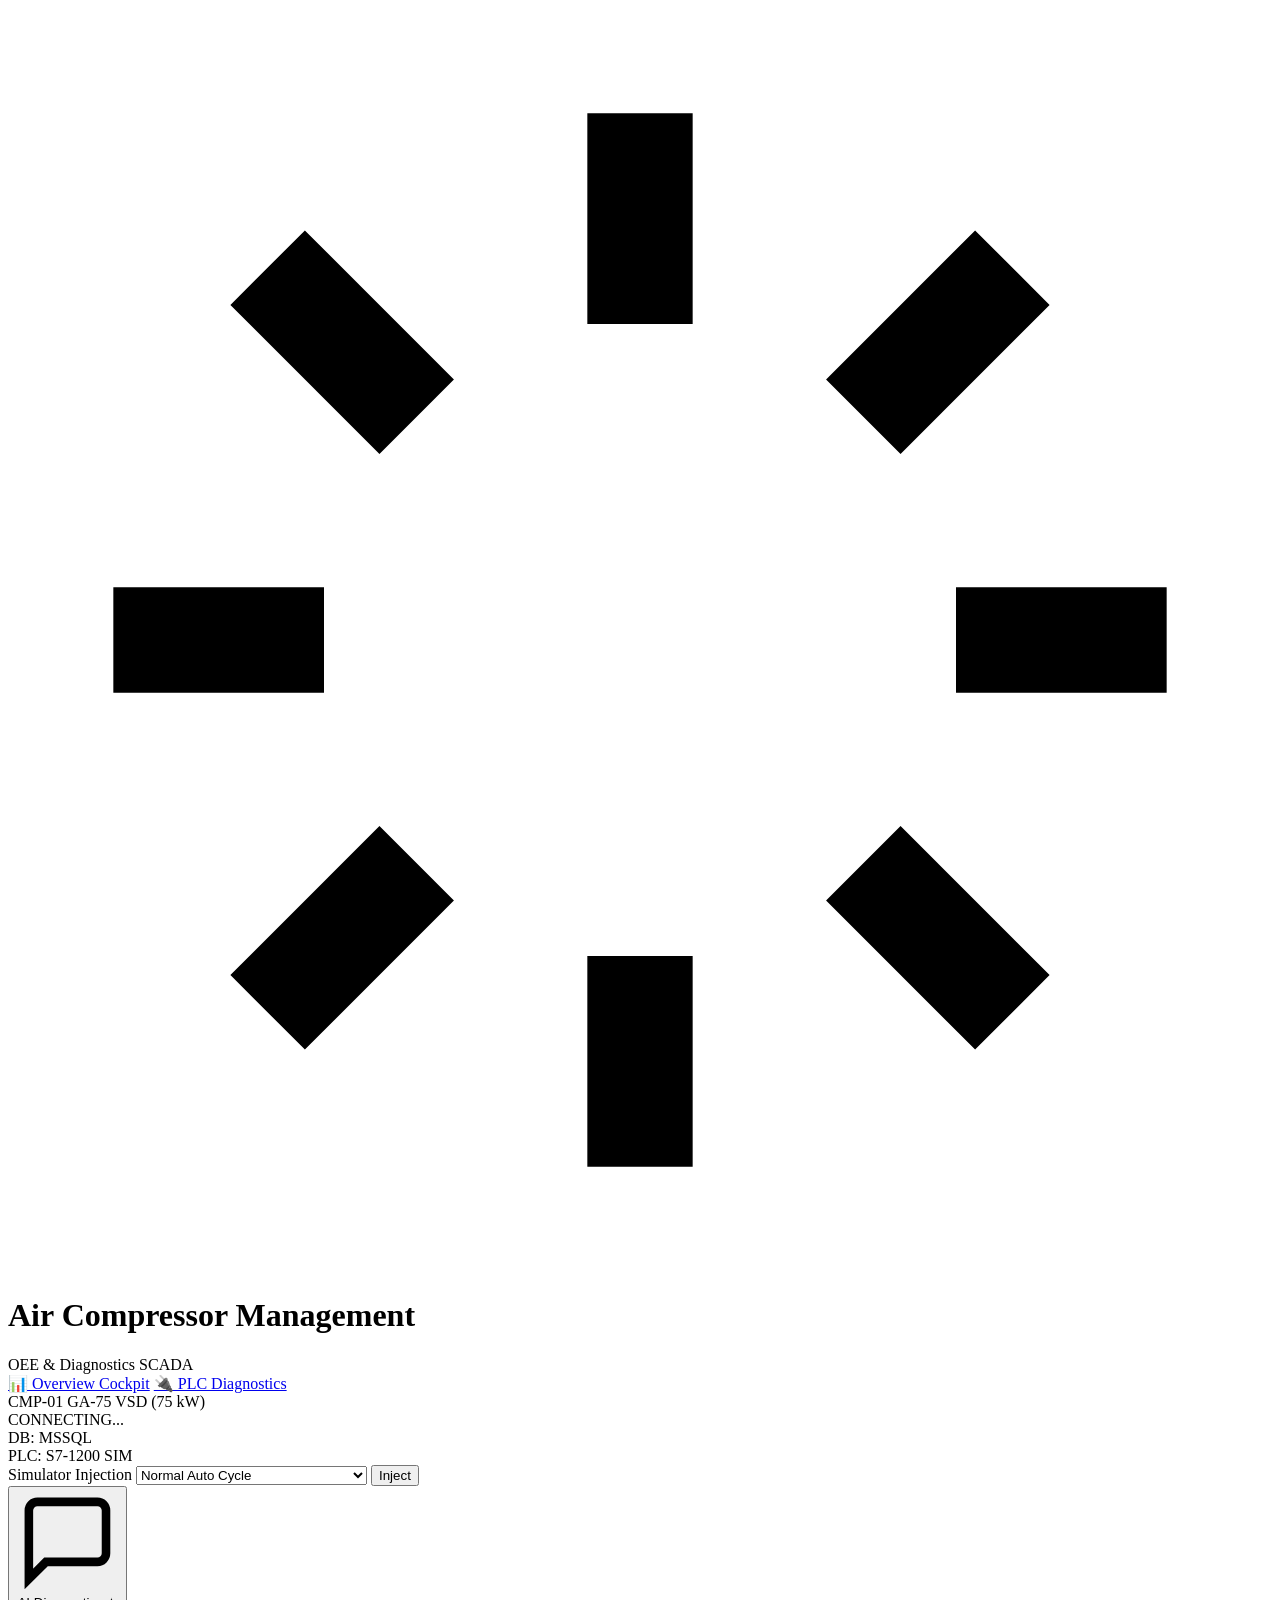
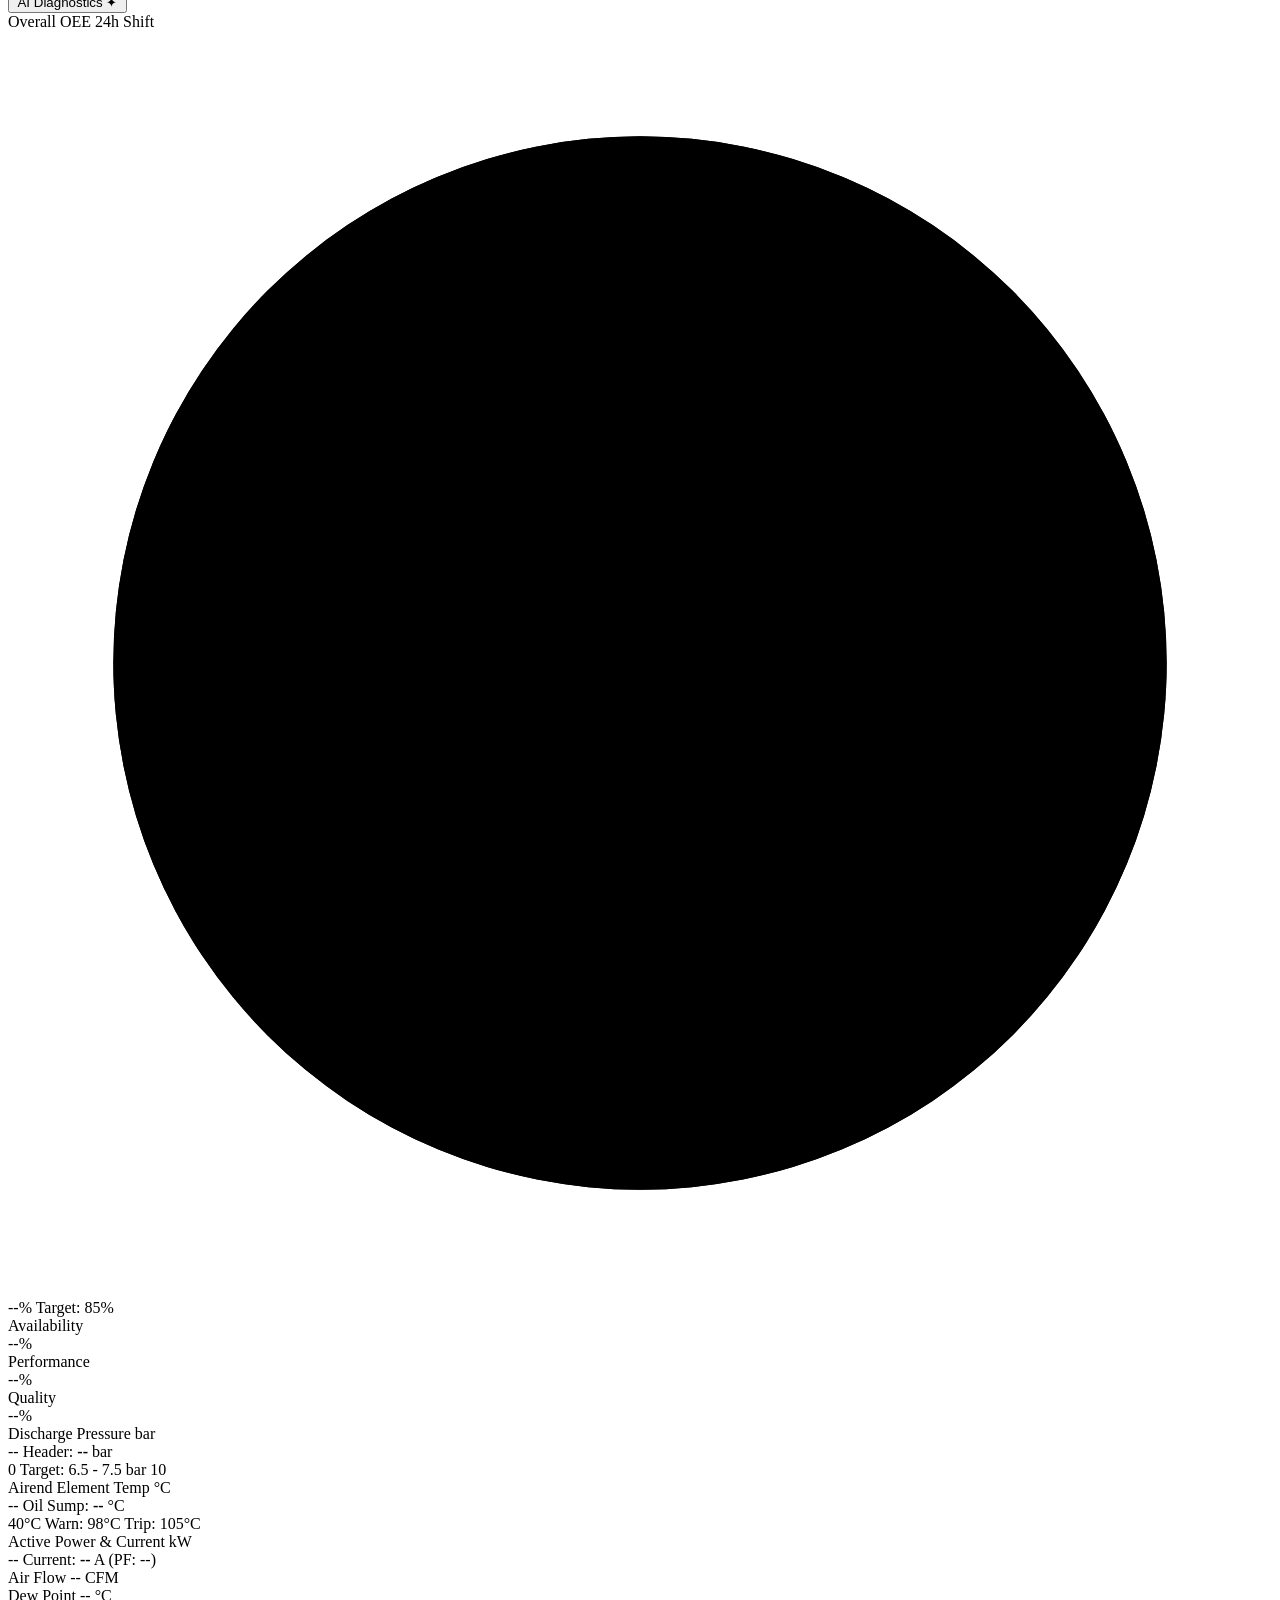
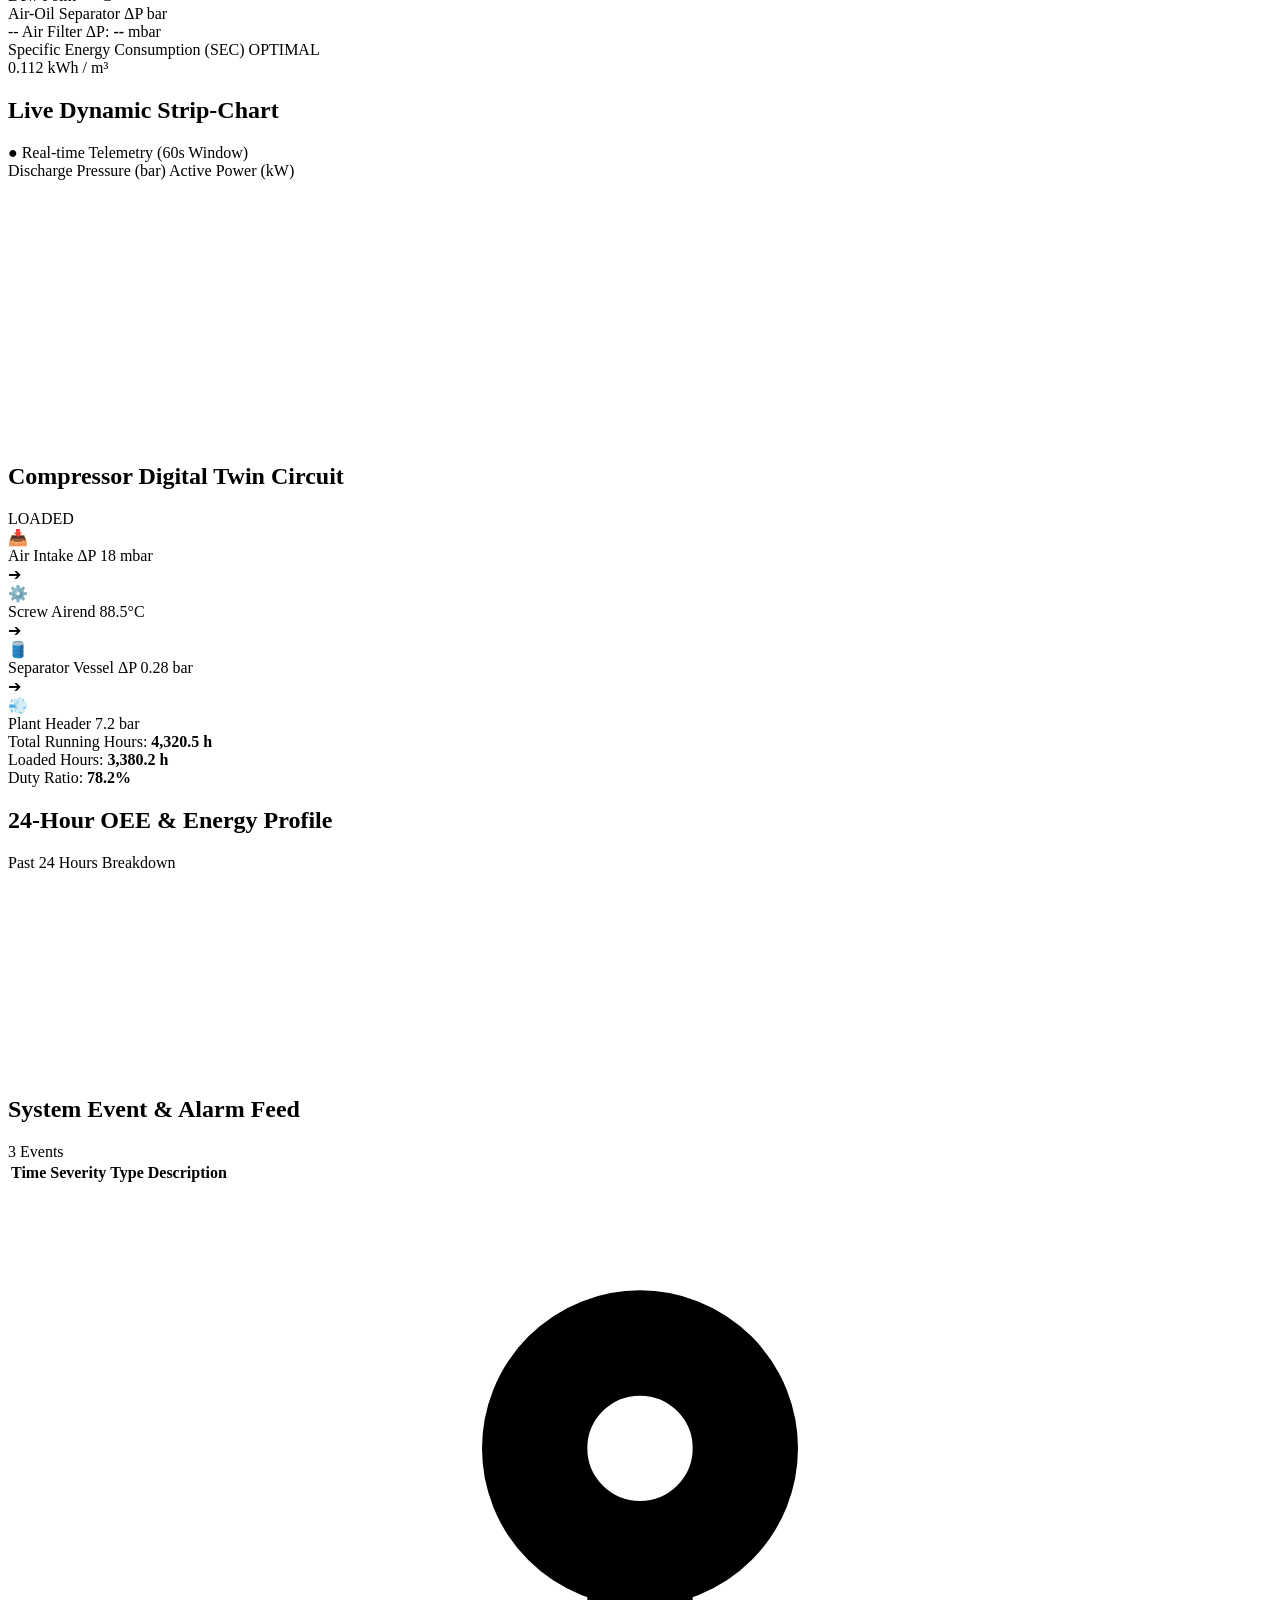
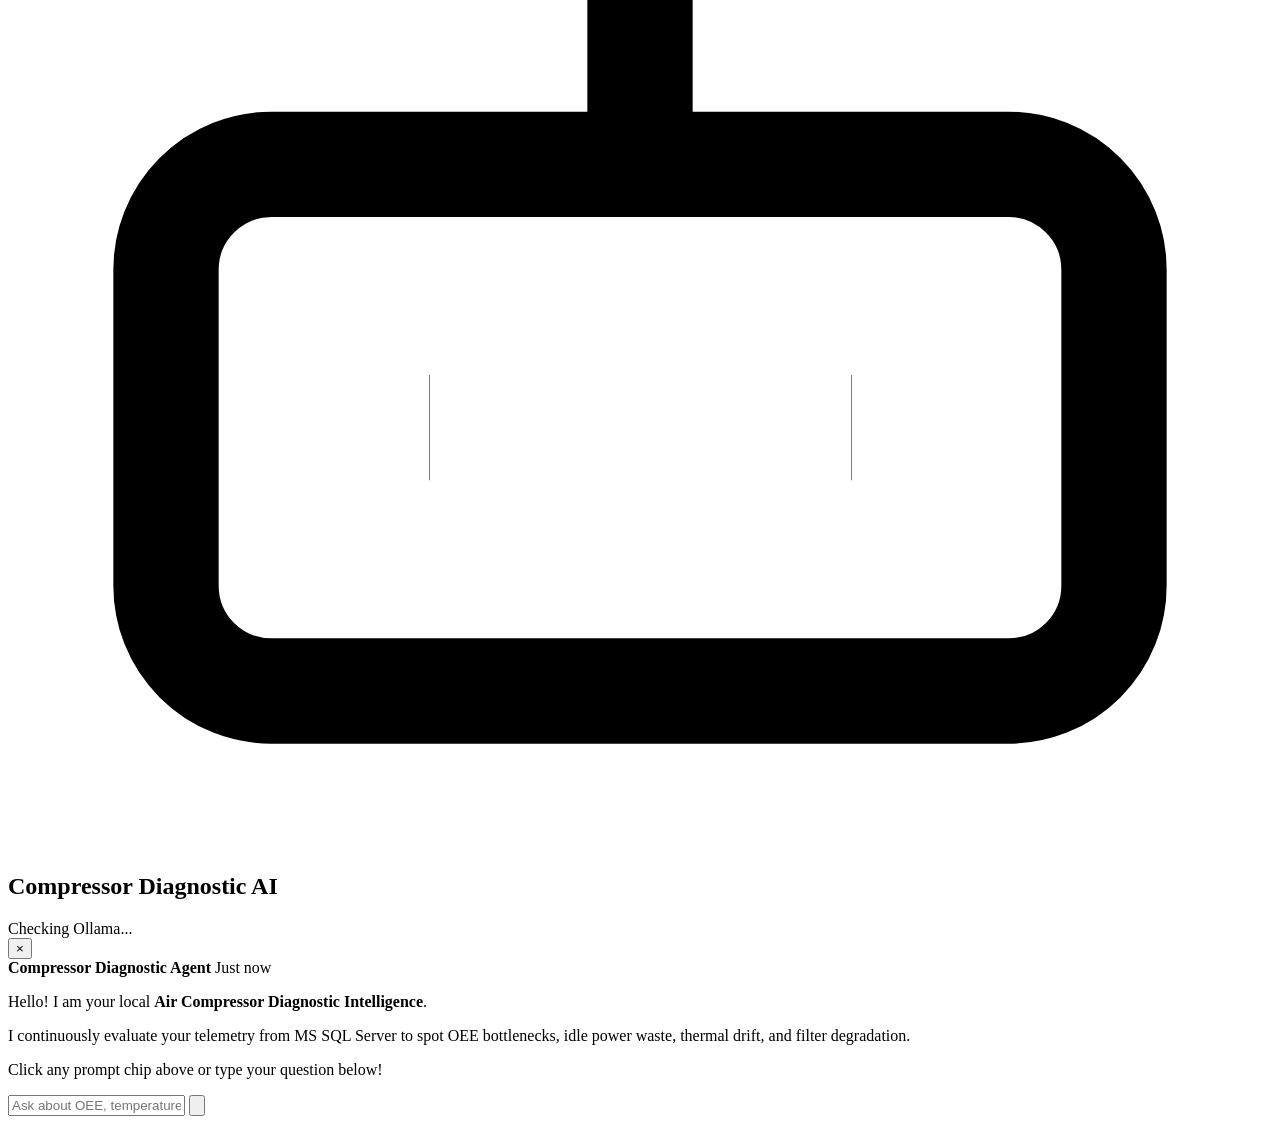
==== app/templates/index.html @ f901cad7 "Initial commit: Air Compressor Management SCADA, S7-1200 diagnostics, and local AI chatbot" ====
<!DOCTYPE html>
<html lang="en">
<head>
  <meta charset="UTF-8">
  <meta name="viewport" content="width=device-width, initial-scale=1.0">
  <title>Air Compressor Management</title>
  <meta name="description" content="Industrial IoT air compressor OEE monitoring, Siemens S7-1200 telemetry, and local AI health diagnostics.">
  <link rel="preconnect" href="https://fonts.googleapis.com">
  <link rel="preconnect" href="https://fonts.gstatic.com" crossorigin>
  <link href="https://fonts.googleapis.com/css2?family=Inter:wght@300;400;500;600;700&family=JetBrains+Mono:wght@400;500;600&family=Outfit:wght@400;500;600;700&display=swap" rel="stylesheet">
  <link rel="stylesheet" href="/static/css/style.css">
  <link rel="stylesheet" href="/static/css/plc.css">
</head>
<body class="dark-theme">
  <!-- Top Navigation Bar -->
  <header class="app-header" id="appHeader">
    <div class="header-left">
      <div class="logo-group">
        <div class="logo-icon-wrap">
          <svg class="logo-icon" viewBox="0 0 24 24" fill="none" stroke="currentColor" stroke-width="2">
            <path d="M12 2v4m0 12v4M4.93 4.93l2.83 2.83m8.48 8.48l2.83 2.83M2 12h4m12 0h4M4.93 19.07l2.83-2.83m8.48-8.48l2.83-2.83"/>
          </svg>
          <span class="live-pulse"></span>
        </div>
        <div>
          <h1 class="app-title">Air Compressor Management</h1>
          <span class="app-subtitle">OEE & Diagnostics SCADA</span>
        </div>
      </div>

      <!-- Navigation Tabs -->
      <nav class="nav-tab-group" aria-label="Main Navigation">
        <a href="/" class="nav-tab active">📊 Overview Cockpit</a>
        <a href="/plc" class="nav-tab">🔌 PLC Diagnostics</a>
      </nav>

      <div class="machine-tag-badge" id="machineTagBadge">
        <span class="tag-id">CMP-01</span>
        <span class="tag-model">GA-75 VSD (75 kW)</span>
      </div>
    </div>

    <div class="header-center">
      <div class="state-indicator" id="stateIndicator">
        <span class="state-dot" id="stateDot"></span>
        <span class="state-text" id="stateText">CONNECTING...</span>
      </div>
      <div class="source-badge" id="dbDialectBadge">
        <span class="badge-label">DB:</span>
        <span class="badge-value" id="dbDialectText">MSSQL</span>
      </div>
      <div class="source-badge" id="plcSourceBadge">
        <span class="badge-label">PLC:</span>
        <span class="badge-value" id="plcSourceText">S7-1200 SIM</span>
      </div>
    </div>

    <div class="header-right">
      <!-- Simulator Anomaly Tester Dropdown -->
      <div class="anomaly-control-group">
        <label for="anomalySelect" class="sr-only">Simulator Injection</label>
        <select id="anomalySelect" class="anomaly-select" title="Test real-world compressor fault conditions">
          <option value="reset">Normal Auto Cycle</option>
          <option value="high_temp">Inject Overheat (101.5°C)</option>
          <option value="separator_clog">Inject Clogged Separator (0.95 bar)</option>
          <option value="trip">Simulate Emergency Trip</option>
        </select>
        <button id="btnInjectAnomaly" class="btn-anomaly-action" title="Apply simulated condition">Inject</button>
      </div>

      <!-- AI Assistant Toggle Button -->
      <button id="btnToggleChat" class="btn-chat-toggle" aria-label="Toggle AI Diagnostics Chatbot">
        <svg class="chat-btn-icon" viewBox="0 0 24 24" fill="none" stroke="currentColor" stroke-width="2">
          <path d="M21 15a2 2 0 0 1-2 2H7l-4 4V5a2 2 0 0 1 2-2h14a2 2 0 0 1 2 2z"/>
        </svg>
        <span>AI Diagnostics</span>
        <span class="ai-sparkle">✦</span>
      </button>
    </div>
  </header>

  <!-- Main Cockpit Container -->
  <main class="cockpit-container">
    
    <!-- Row 1: KPI Radial Gauges & Live Metric Cards -->
    <section class="kpi-grid" aria-label="Key Performance Indicators">
      
      <!-- Overall OEE Card -->
      <div class="card kpi-card oee-card" id="cardOEE">
        <div class="card-header">
          <span class="card-title">Overall OEE</span>
          <span class="badge-time">24h Shift</span>
        </div>
        <div class="oee-gauge-container">
          <div class="radial-progress" id="oeeRadialProgress">
            <svg class="radial-svg" viewBox="0 0 120 120">
              <circle class="radial-bg" cx="60" cy="60" r="50"></circle>
              <circle class="radial-fill" id="oeeRadialFill" cx="60" cy="60" r="50"></circle>
            </svg>
            <div class="radial-label-box">
              <span class="radial-value" id="valOEE">--%</span>
              <span class="radial-sub">Target: 85%</span>
            </div>
          </div>
          <div class="oee-pillars-breakdown">
            <div class="pillar-row">
              <span class="pillar-label">Availability</span>
              <div class="pillar-bar-wrap">
                <div class="pillar-bar-fill avail" id="barAvail" style="width: 0%;"></div>
              </div>
              <span class="pillar-num" id="valAvail">--%</span>
            </div>
            <div class="pillar-row">
              <span class="pillar-label">Performance</span>
              <div class="pillar-bar-wrap">
                <div class="pillar-bar-fill perf" id="barPerf" style="width: 0%;"></div>
              </div>
              <span class="pillar-num" id="valPerf">--%</span>
            </div>
            <div class="pillar-row">
              <span class="pillar-label">Quality</span>
              <div class="pillar-bar-wrap">
                <div class="pillar-bar-fill qual" id="barQual" style="width: 0%;"></div>
              </div>
              <span class="pillar-num" id="valQual">--%</span>
            </div>
          </div>
        </div>
      </div>

      <!-- Discharge & Header Pressure -->
      <div class="card kpi-card" id="cardPressure">
        <div class="card-header">
          <span class="card-title">Discharge Pressure</span>
          <span class="unit-pill">bar</span>
        </div>
        <div class="kpi-main-metric">
          <span class="kpi-hero-num" id="valDischargePressure">--</span>
          <span class="kpi-sub-metric">Header: <strong id="valHeaderPressure">--</strong> bar</span>
        </div>
        <div class="bar-range-meter">
          <div class="bar-range-track">
            <div class="bar-range-band" style="left: 65%; width: 10%;" title="Target Band 6.5 - 7.5 bar"></div>
            <div class="bar-range-needle" id="needlePressure" style="left: 70%;"></div>
          </div>
          <div class="range-scale">
            <span>0</span>
            <span class="target-mark">Target: 6.5 - 7.5 bar</span>
            <span>10</span>
          </div>
        </div>
      </div>

      <!-- Airend Temperature -->
      <div class="card kpi-card" id="cardTemperature">
        <div class="card-header">
          <span class="card-title">Airend Element Temp</span>
          <span class="unit-pill">°C</span>
        </div>
        <div class="kpi-main-metric">
          <span class="kpi-hero-num" id="valAirendTemp">--</span>
          <span class="kpi-sub-metric">Oil Sump: <strong id="valOilTemp">--</strong> °C</span>
        </div>
        <div class="bar-range-meter">
          <div class="bar-range-track temp-track">
            <div class="bar-range-needle temp-needle" id="needleTemp" style="left: 75%;"></div>
          </div>
          <div class="range-scale">
            <span>40°C</span>
            <span class="warn-mark">Warn: 98°C</span>
            <span class="trip-mark">Trip: 105°C</span>
          </div>
        </div>
      </div>

      <!-- Active Power & Load Current -->
      <div class="card kpi-card" id="cardPower">
        <div class="card-header">
          <span class="card-title">Active Power & Current</span>
          <span class="unit-pill">kW</span>
        </div>
        <div class="kpi-main-metric">
          <span class="kpi-hero-num" id="valActivePower">--</span>
          <span class="kpi-sub-metric">Current: <strong id="valCurrent">--</strong> A (PF: <span id="valPF">--</span>)</span>
        </div>
        <div class="flow-energy-stats">
          <div class="mini-stat">
            <span class="mini-stat-label">Air Flow</span>
            <span class="mini-stat-val" id="valAirFlow">-- CFM</span>
          </div>
          <div class="mini-stat">
            <span class="mini-stat-label">Dew Point</span>
            <span class="mini-stat-val" id="valDewPoint">-- °C</span>
          </div>
        </div>
      </div>

      <!-- Separator Differential Pressure & SEC -->
      <div class="card kpi-card" id="cardSeparator">
        <div class="card-header">
          <span class="card-title">Air-Oil Separator ΔP</span>
          <span class="unit-pill">bar</span>
        </div>
        <div class="kpi-main-metric">
          <span class="kpi-hero-num" id="valSeparatorDP">--</span>
          <span class="kpi-sub-metric">Air Filter ΔP: <strong id="valAirFilterDP">--</strong> mbar</span>
        </div>
        <div class="sec-stat-box">
          <div class="sec-label-group">
            <span class="sec-title">Specific Energy Consumption (SEC)</span>
            <span class="sec-tag" id="valSECStatus">OPTIMAL</span>
          </div>
          <div class="sec-number-row">
            <span class="sec-num" id="valSEC">0.112</span>
            <span class="sec-unit">kWh / m³</span>
          </div>
        </div>
      </div>

    </section>

    <!-- Row 2: Live Strip Chart Waveform & Pneumatic Schematic -->
    <section class="dashboard-main-grid">
      
      <!-- Left: Real-time 60-second Strip Chart -->
      <div class="card chart-card" id="cardLiveTrend">
        <div class="card-header">
          <div class="chart-header-left">
            <h2 class="card-title">Live Dynamic Strip-Chart</h2>
            <span class="live-tag">● Real-time Telemetry (60s Window)</span>
          </div>
          <div class="chart-legend">
            <span class="legend-item"><span class="legend-color p-color"></span> Discharge Pressure (bar)</span>
            <span class="legend-item"><span class="legend-color kw-color"></span> Active Power (kW)</span>
          </div>
        </div>
        <div class="canvas-container">
          <canvas id="liveStripCanvas" width="800" height="260"></canvas>
        </div>
      </div>

      <!-- Right: Animated Compressor Physical Circuit -->
      <div class="card schematic-card" id="cardSchematic">
        <div class="card-header">
          <h2 class="card-title">Compressor Digital Twin Circuit</h2>
          <span class="cycle-pill" id="cyclePill">LOADED</span>
        </div>
        <div class="schematic-view">
          <div class="circuit-diagram">
            <!-- Suction Intake -->
            <div class="circuit-node node-intake" id="nodeIntake">
              <div class="node-icon">📥</div>
              <span class="node-label">Air Intake</span>
              <span class="node-telemetry" id="nodeAirFilterDP">ΔP 18 mbar</span>
            </div>
            <div class="flow-arrow" id="flowArrow1">➔</div>

            <!-- Screw Airend -->
            <div class="circuit-node node-airend" id="nodeAirend">
              <div class="node-icon rotating-element">⚙️</div>
              <span class="node-label">Screw Airend</span>
              <span class="node-telemetry" id="nodeAirendTemp">88.5°C</span>
            </div>
            <div class="flow-arrow" id="flowArrow2">➔</div>

            <!-- Air-Oil Separator -->
            <div class="circuit-node node-separator" id="nodeSeparator">
              <div class="node-icon">🛢️</div>
              <span class="node-label">Separator Vessel</span>
              <span class="node-telemetry" id="nodeSeparatorDP">ΔP 0.28 bar</span>
            </div>
            <div class="flow-arrow" id="flowArrow3">➔</div>

            <!-- Discharge / Header -->
            <div class="circuit-node node-discharge" id="nodeDischarge">
              <div class="node-icon">💨</div>
              <span class="node-label">Plant Header</span>
              <span class="node-telemetry" id="nodeDischargeP">7.2 bar</span>
            </div>
          </div>

          <div class="operating-hours-bar">
            <div class="hour-stat">
              <span class="hour-label">Total Running Hours:</span>
              <strong id="valRunHours">4,320.5 h</strong>
            </div>
            <div class="hour-stat">
              <span class="hour-label">Loaded Hours:</span>
              <strong id="valLoadedHours">3,380.2 h</strong>
            </div>
            <div class="hour-stat">
              <span class="hour-label">Duty Ratio:</span>
              <strong id="valDutyRatio">78.2%</strong>
            </div>
          </div>
        </div>
      </div>

    </section>

    <!-- Row 3: 24-Hour OEE Timeline & Alarm Event Log -->
    <section class="dashboard-bottom-grid">
      
      <!-- 24-Hour Hourly OEE Bar Chart -->
      <div class="card timeline-card" id="cardHourlyOEE">
        <div class="card-header">
          <h2 class="card-title">24-Hour OEE & Energy Profile</h2>
          <span class="badge-time">Past 24 Hours Breakdown</span>
        </div>
        <div class="canvas-container">
          <canvas id="hourlyOeeCanvas" width="700" height="200"></canvas>
        </div>
      </div>

      <!-- Real-Time Alarms & Event Log -->
      <div class="card events-card" id="cardEvents">
        <div class="card-header">
          <h2 class="card-title">System Event & Alarm Feed</h2>
          <span class="events-count" id="eventsCount">3 Events</span>
        </div>
        <div class="events-table-wrap">
          <table class="events-table" id="eventsTable">
            <thead>
              <tr>
                <th>Time</th>
                <th>Severity</th>
                <th>Type</th>
                <th>Description</th>
              </tr>
            </thead>
            <tbody id="eventsTableBody">
              <!-- Dynamically populated -->
            </tbody>
          </table>
        </div>
      </div>

    </section>

  </main>

  <!-- Slide-out AI Diagnostics Chatbot Drawer -->
  <aside class="chat-drawer" id="chatDrawer" aria-label="AI Diagnostics Drawer">
    <div class="chat-header">
      <div class="chat-header-info">
        <div class="bot-avatar">
          <svg viewBox="0 0 24 24" fill="none" stroke="currentColor" stroke-width="2">
            <rect x="3" y="11" width="18" height="10" rx="2"/>
            <circle cx="12" cy="5" r="2"/>
            <path d="M12 7v4m-4 5h.01m8 0h.01"/>
          </svg>
        </div>
        <div>
          <h2 class="bot-name">Compressor Diagnostic AI</h2>
          <span class="bot-status" id="botStatus">
            <span class="bot-dot"></span> <span id="botStatusText">Checking Ollama...</span>
          </span>
        </div>
      </div>
      <button class="btn-close-chat" id="btnCloseChat" aria-label="Close Chat">&times;</button>
    </div>

    <!-- Suggested Quick Action Prompt Chips -->
    <div class="chat-suggestions-container" id="chatSuggestions">
      <div class="suggestions-scroll" id="suggestionsScroll">
        <!-- Dynamically injected prompt chips -->
      </div>
    </div>

    <!-- Chat Messages Scrollable Window -->
    <div class="chat-messages" id="chatMessages">
      <div class="chat-bubble bot-message welcome-bubble">
        <div class="bubble-header">
          <strong>Compressor Diagnostic Agent</strong>
          <span class="msg-time">Just now</span>
        </div>
        <div class="bubble-content">
          <p>Hello! I am your local <strong>Air Compressor Diagnostic Intelligence</strong>.</p>
          <p>I continuously evaluate your telemetry from MS SQL Server to spot OEE bottlenecks, idle power waste, thermal drift, and filter degradation.</p>
          <p>Click any prompt chip above or type your question below!</p>
        </div>
      </div>
    </div>

    <!-- Chat Input Area -->
    <div class="chat-input-area">
      <form id="chatForm" class="chat-form">
        <input 
          type="text" 
          id="chatInput" 
          class="chat-input" 
          placeholder="Ask about OEE, temperatures, alarms, or efficiency..." 
          autocomplete="off"
          required
        >
        <button type="submit" id="btnSendChat" class="btn-send" aria-label="Send query">
          <svg viewBox="0 0 24 24" fill="none" stroke="currentColor" stroke-width="2">
            <line x1="22" y1="2" x2="11" y2="13"/>
            <polygon points="22 2 15 22 11 13 2 9 22 2"/>
          </svg>
        </button>
      </form>
    </div>
  </aside>

  <!-- Script Modules -->
  <script src="/static/js/app.js"></script>
  <script src="/static/js/chat.js"></script>
</body>
</html>
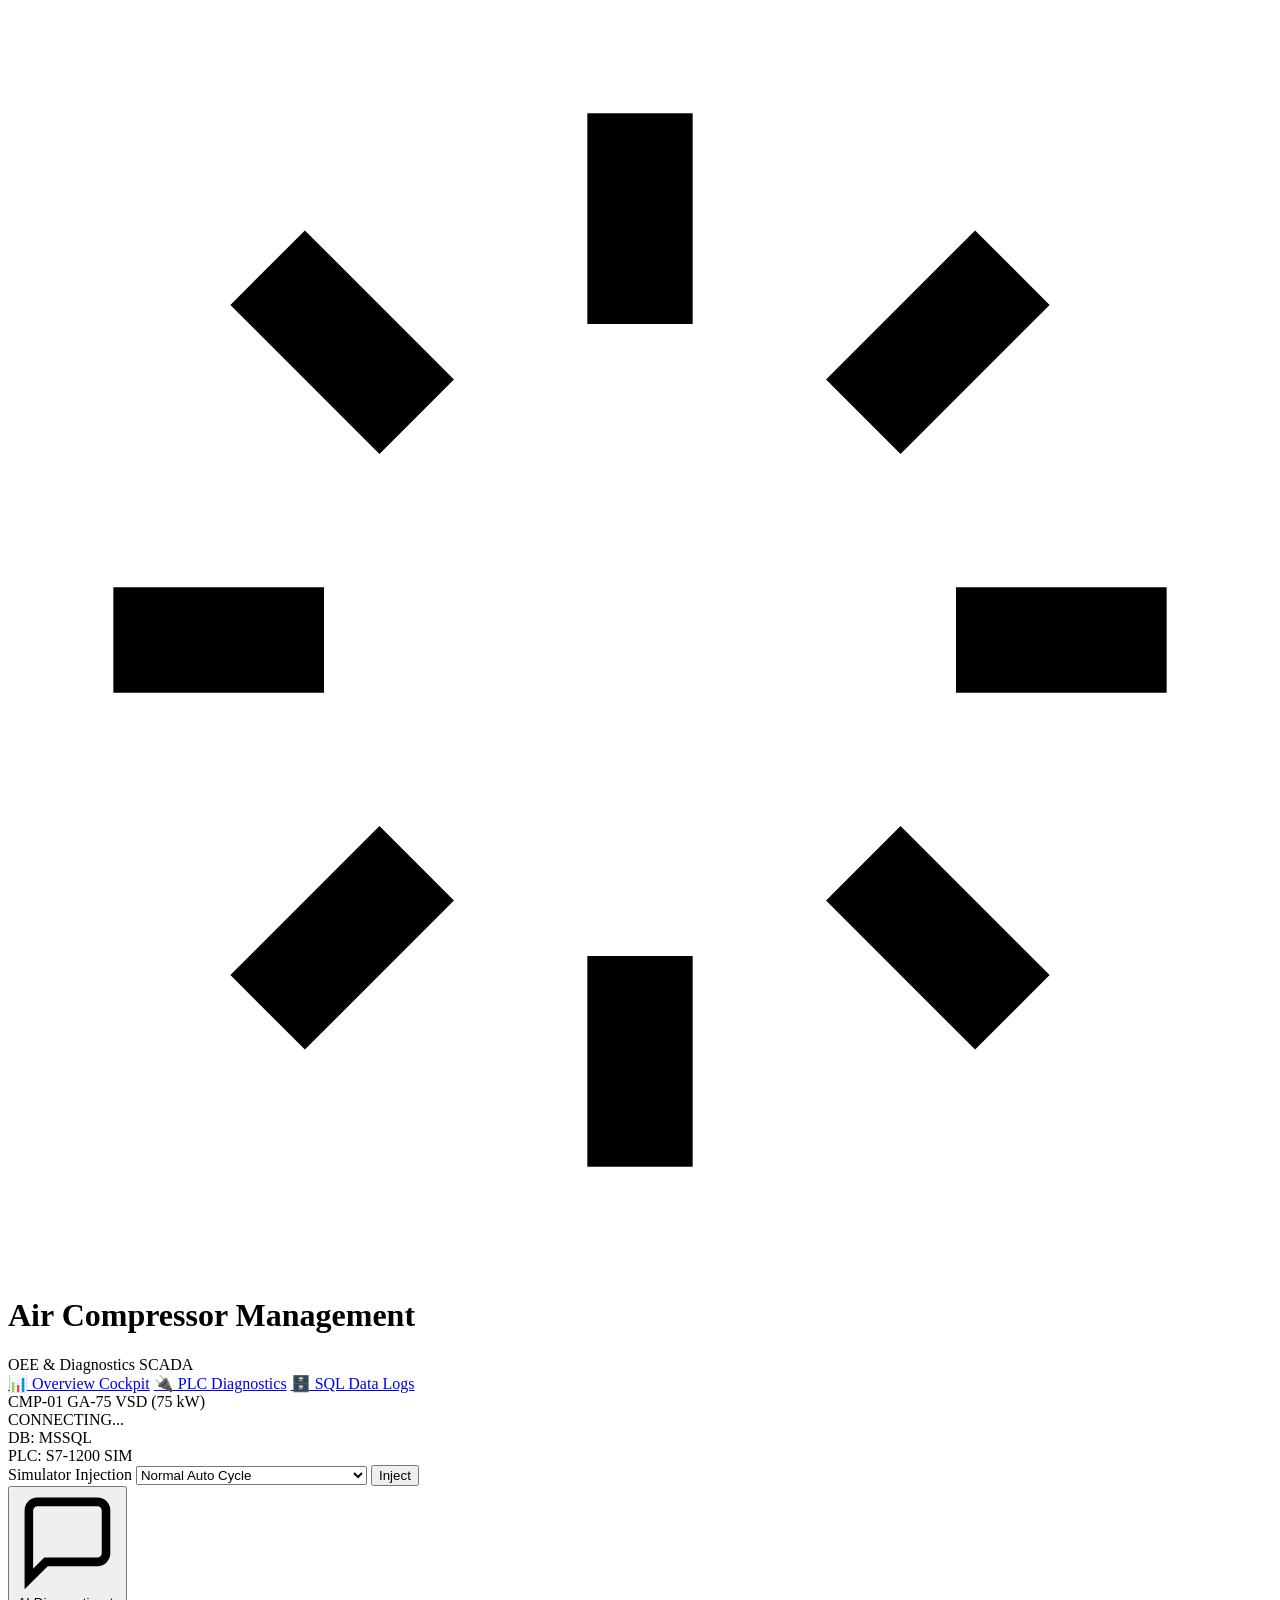
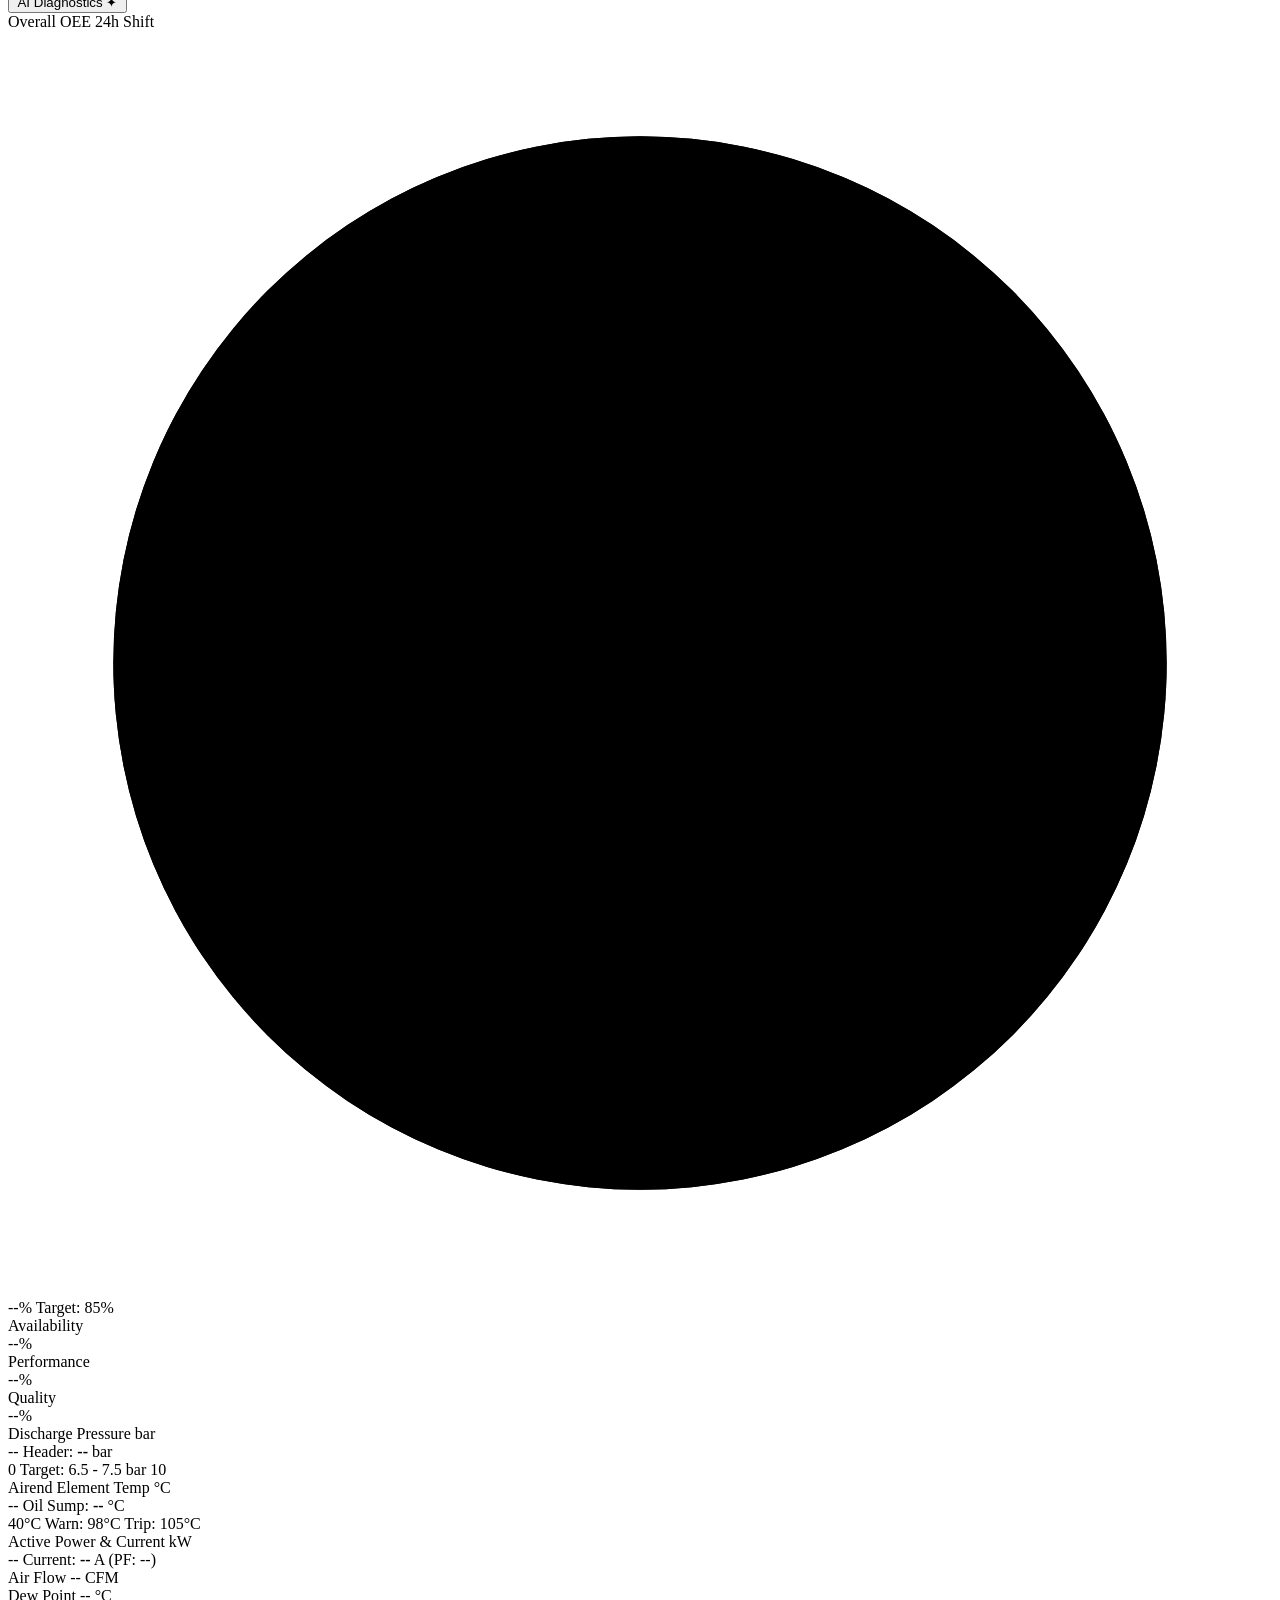
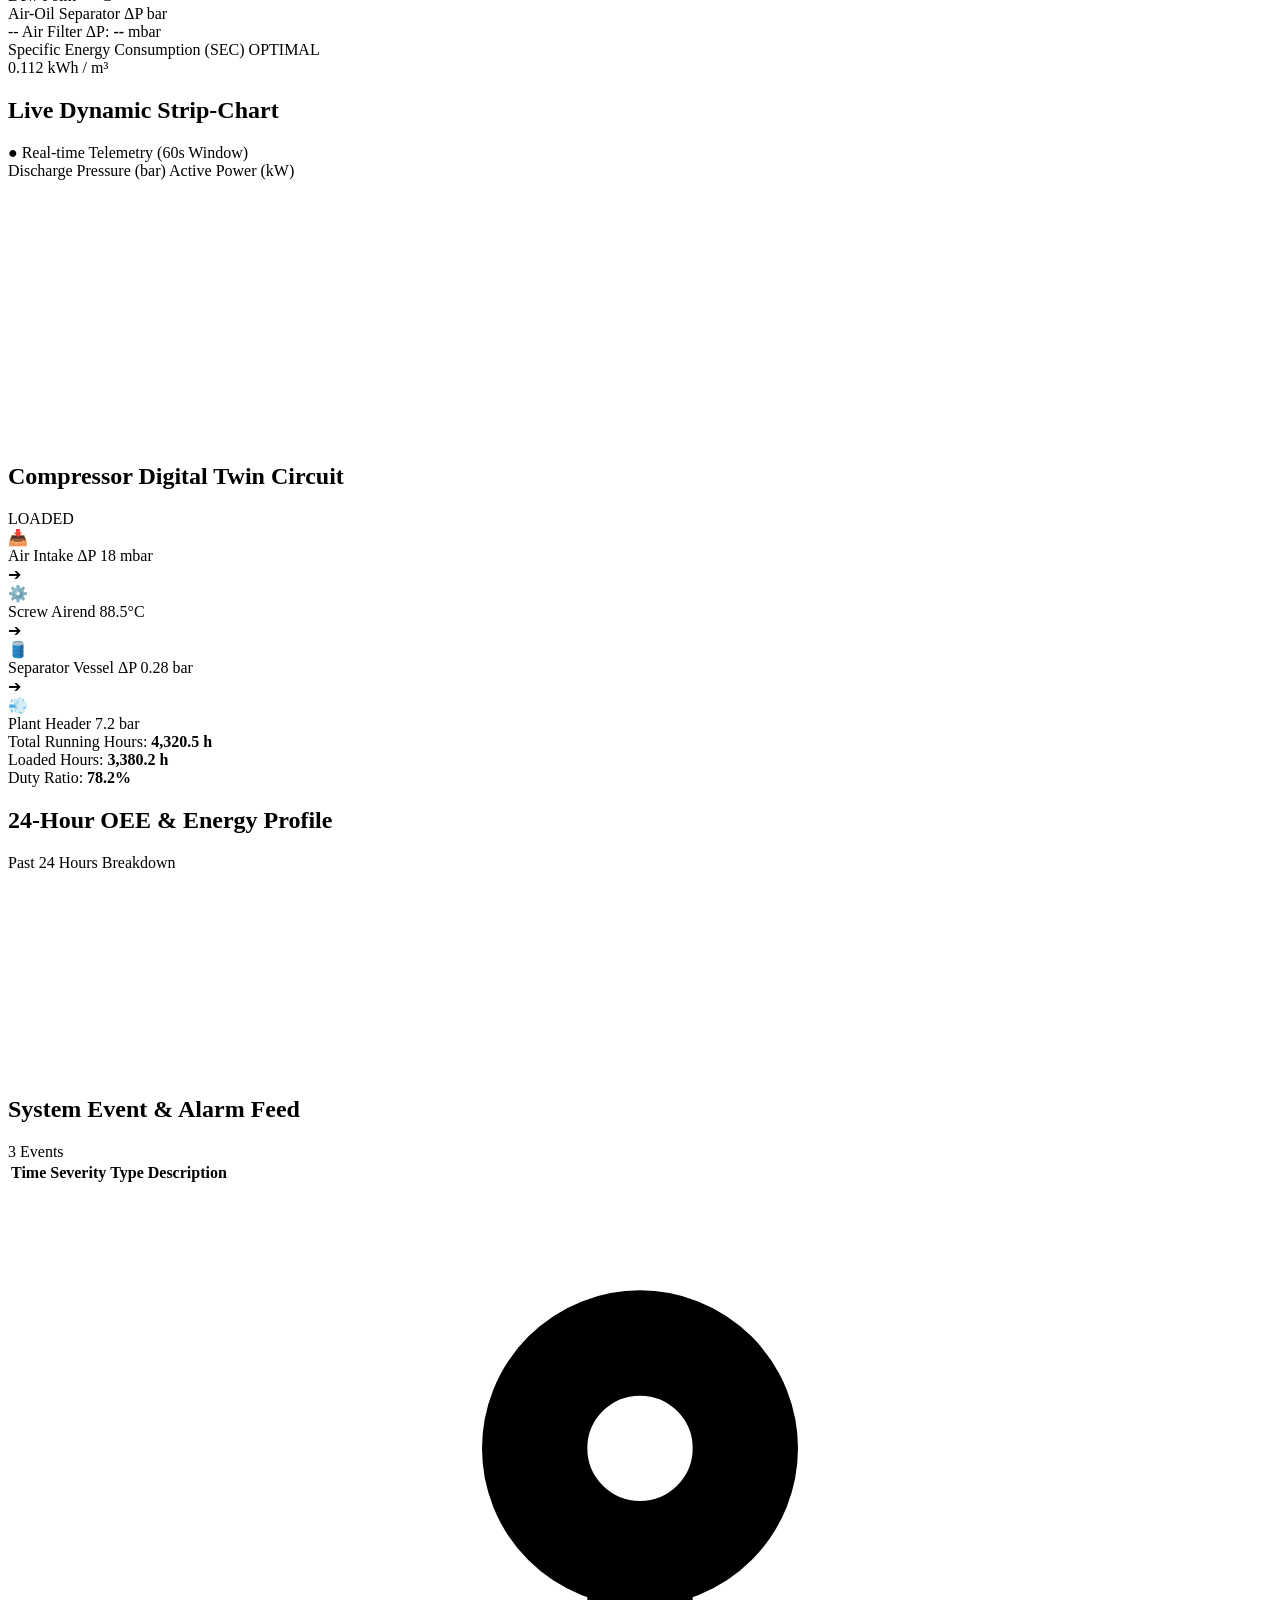
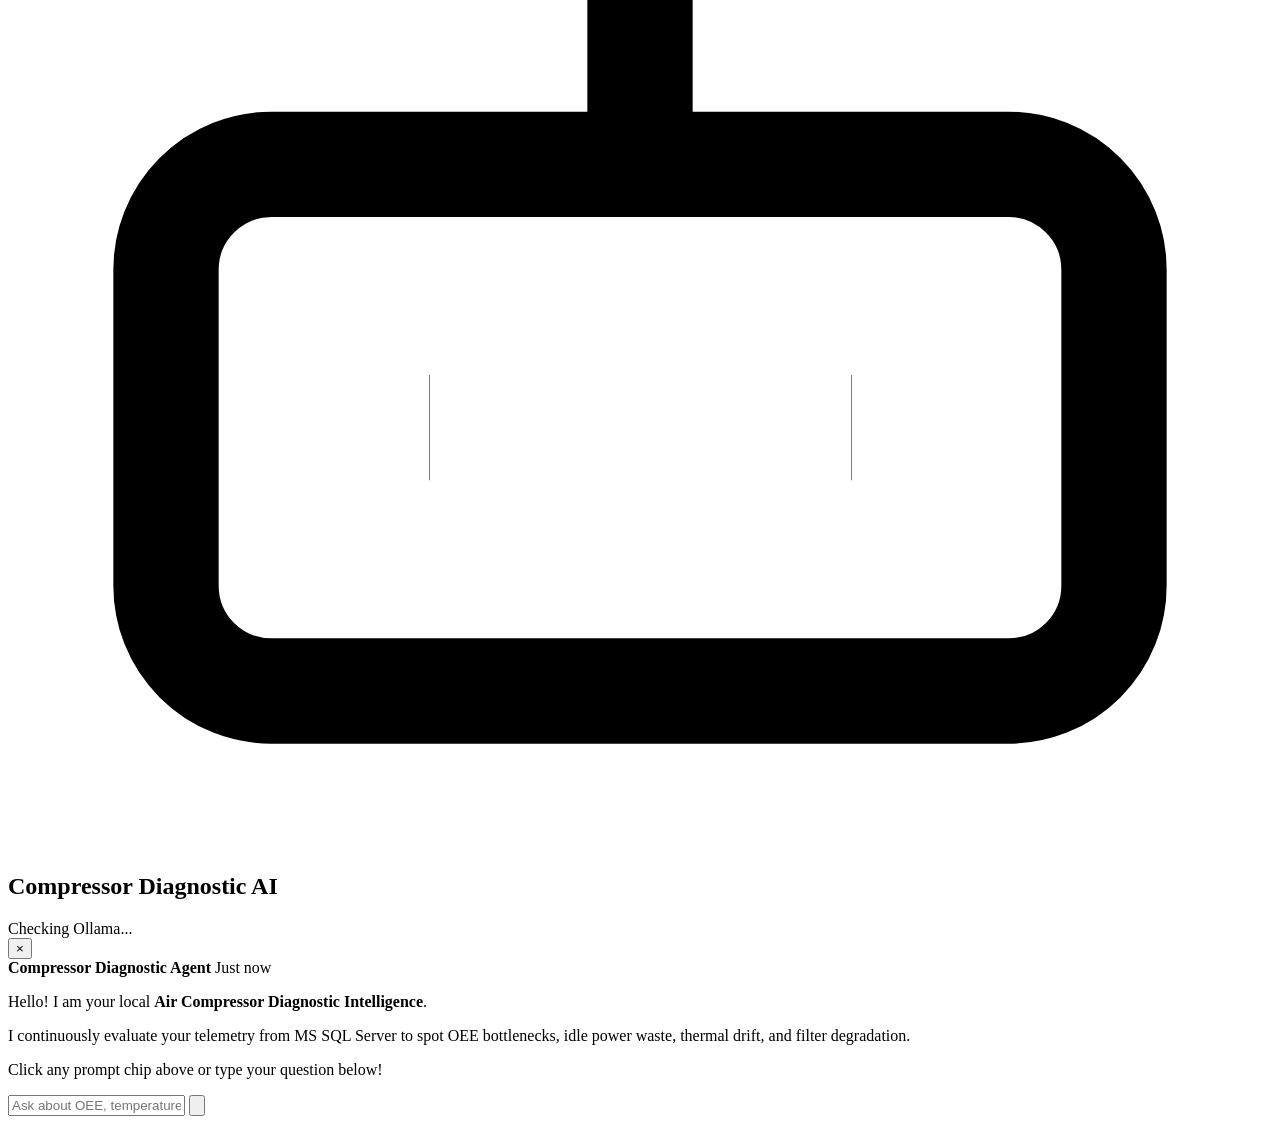
==== commit 893fa4fe: "feat: add SQL database table log viewer and CSV export" ====
--- a/app/templates/index.html
+++ b/app/templates/index.html
@@ -32,6 +32,7 @@
       <nav class="nav-tab-group" aria-label="Main Navigation">
         <a href="/" class="nav-tab active">📊 Overview Cockpit</a>
         <a href="/plc" class="nav-tab">🔌 PLC Diagnostics</a>
+        <a href="/data" class="nav-tab">🗄️ SQL Data Logs</a>
       </nav>
 
       <div class="machine-tag-badge" id="machineTagBadge">
